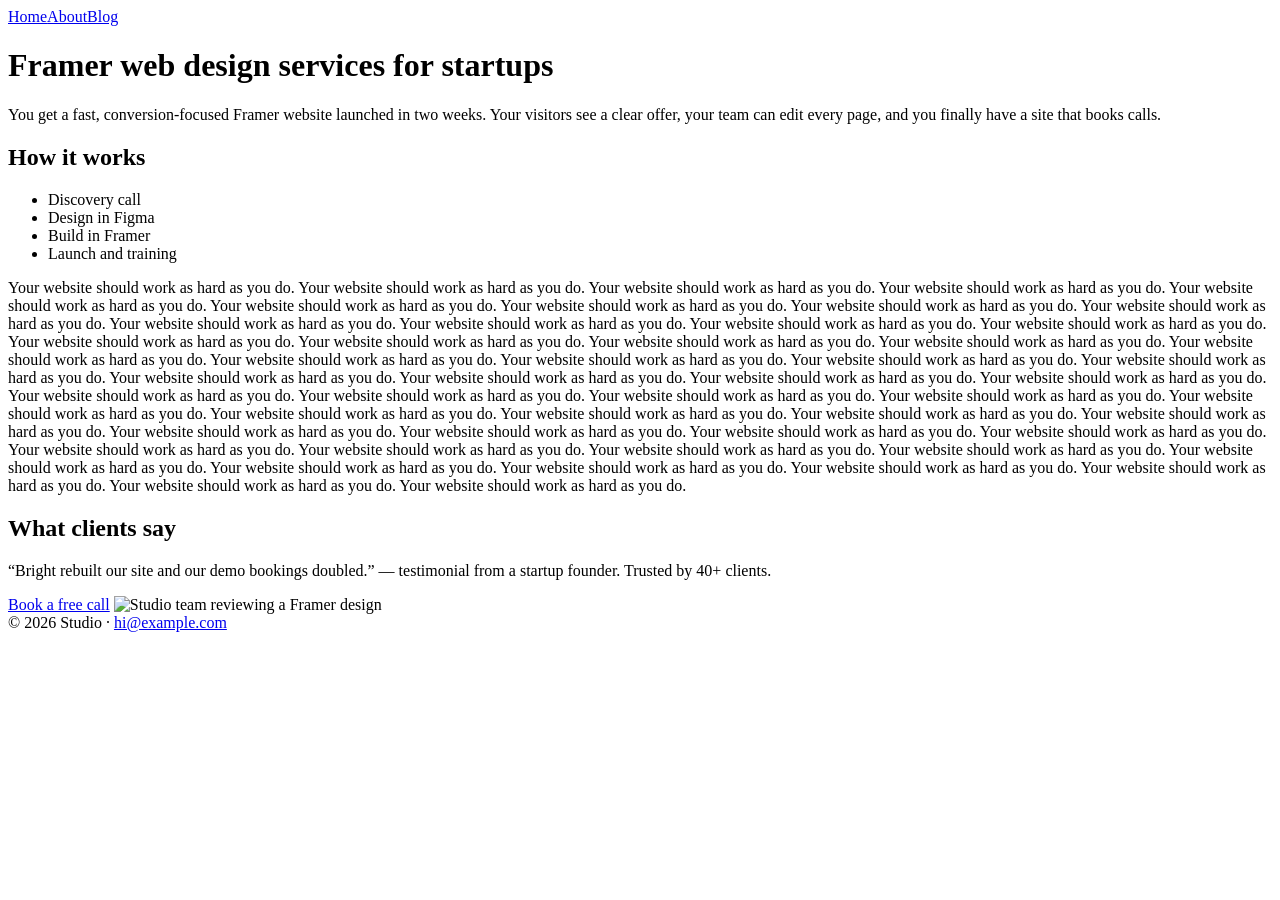
==== tests/fixture_site/services/index.html @ 6aa47b78 "Website audit agent-public" ====
<!DOCTYPE html><html lang="en"><head><meta charset="utf-8"><meta name="viewport" content="width=device-width, initial-scale=1">
<title>Framer Web Design Services for Startups | Studio</title>
<meta name="description" content="Framer web design services for startups: fast, conversion-focused websites launched in two weeks, with copy, SEO setup and analytics included.">
<link rel="canonical" href="http://localhost:8765/services/"></head><body>
<header><nav><a href="/">Home</a><a href="/about/">About</a><a href="/blog/">Blog</a></nav></header>
<main><h1>Framer web design services for startups</h1>
<p>You get a fast, conversion-focused Framer website launched in two weeks. Your visitors see a clear offer, your team can edit every page, and you finally have a site that books calls.</p>
<h2>How it works</h2><ul><li>Discovery call</li><li>Design in Figma</li><li>Build in Framer</li><li>Launch and training</li></ul>
<p>Your website should work as hard as you do. Your website should work as hard as you do. Your website should work as hard as you do. Your website should work as hard as you do. Your website should work as hard as you do. Your website should work as hard as you do. Your website should work as hard as you do. Your website should work as hard as you do. Your website should work as hard as you do. Your website should work as hard as you do. Your website should work as hard as you do. Your website should work as hard as you do. Your website should work as hard as you do. Your website should work as hard as you do. Your website should work as hard as you do. Your website should work as hard as you do. Your website should work as hard as you do. Your website should work as hard as you do. Your website should work as hard as you do. Your website should work as hard as you do. Your website should work as hard as you do. Your website should work as hard as you do. Your website should work as hard as you do. Your website should work as hard as you do. Your website should work as hard as you do. Your website should work as hard as you do. Your website should work as hard as you do. Your website should work as hard as you do. Your website should work as hard as you do. Your website should work as hard as you do. Your website should work as hard as you do. Your website should work as hard as you do. Your website should work as hard as you do. Your website should work as hard as you do. Your website should work as hard as you do. Your website should work as hard as you do. Your website should work as hard as you do. Your website should work as hard as you do. Your website should work as hard as you do. Your website should work as hard as you do. Your website should work as hard as you do. Your website should work as hard as you do. Your website should work as hard as you do. Your website should work as hard as you do. Your website should work as hard as you do. Your website should work as hard as you do. Your website should work as hard as you do. Your website should work as hard as you do. Your website should work as hard as you do. Your website should work as hard as you do. </p>
<h2>What clients say</h2><p>“Bright rebuilt our site and our demo bookings doubled.” — testimonial from a startup founder. Trusted by 40+ clients.</p>
<a href="https://calendly.com/bright/intro" class="btn">Book a free call</a>
<img src="/team.webp" alt="Studio team reviewing a Framer design">
<script>gtag('event','generate_lead')</script>
</main><footer>© 2026 Studio · <a href="mailto:hi@example.com">hi@example.com</a></footer></body></html>
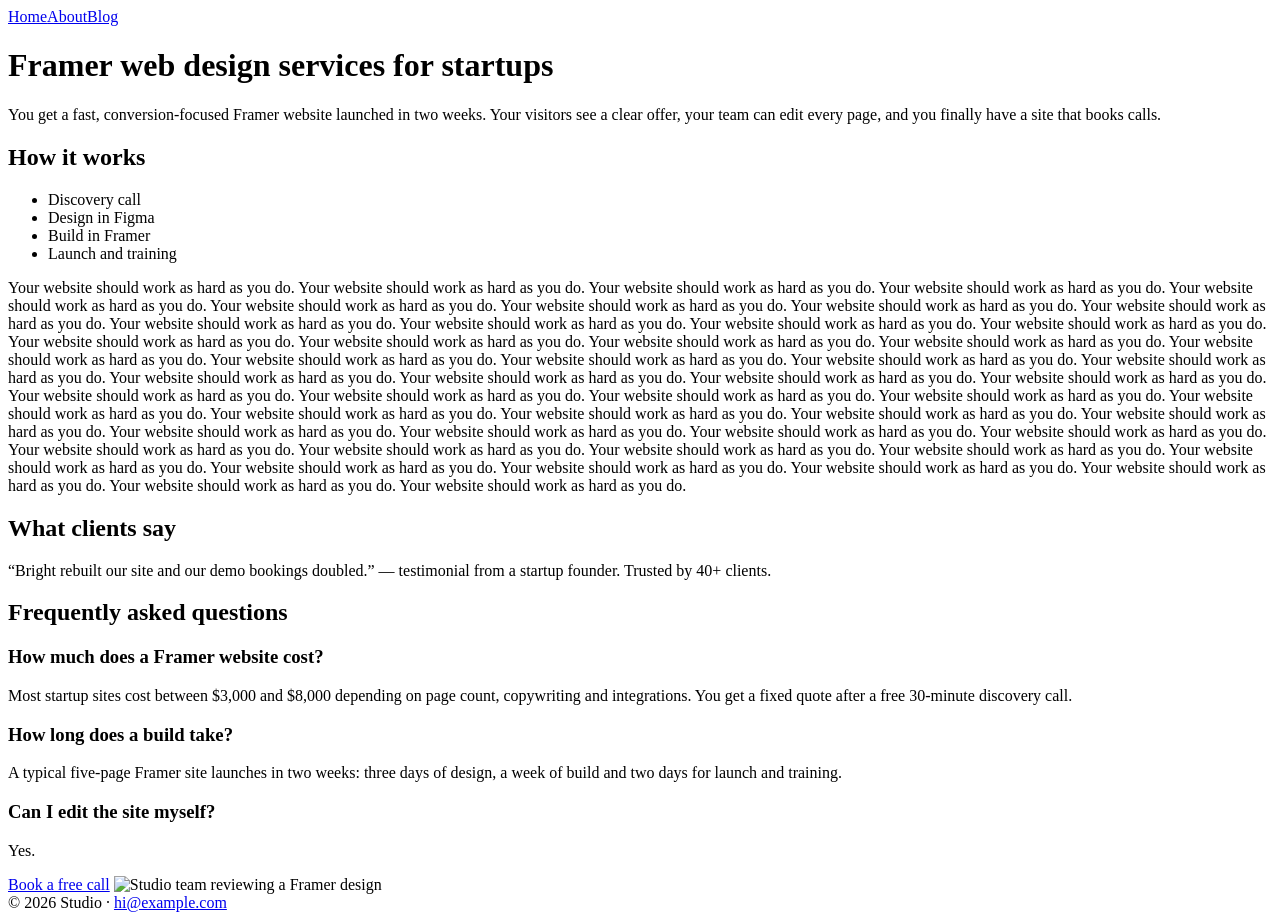
==== commit de53d9ec: "AuditPilot v2: redesign + AEO audit" ====
--- a/tests/fixture_site/services/index.html
+++ b/tests/fixture_site/services/index.html
@@ -8,6 +8,10 @@
 <h2>How it works</h2><ul><li>Discovery call</li><li>Design in Figma</li><li>Build in Framer</li><li>Launch and training</li></ul>
 <p>Your website should work as hard as you do. Your website should work as hard as you do. Your website should work as hard as you do. Your website should work as hard as you do. Your website should work as hard as you do. Your website should work as hard as you do. Your website should work as hard as you do. Your website should work as hard as you do. Your website should work as hard as you do. Your website should work as hard as you do. Your website should work as hard as you do. Your website should work as hard as you do. Your website should work as hard as you do. Your website should work as hard as you do. Your website should work as hard as you do. Your website should work as hard as you do. Your website should work as hard as you do. Your website should work as hard as you do. Your website should work as hard as you do. Your website should work as hard as you do. Your website should work as hard as you do. Your website should work as hard as you do. Your website should work as hard as you do. Your website should work as hard as you do. Your website should work as hard as you do. Your website should work as hard as you do. Your website should work as hard as you do. Your website should work as hard as you do. Your website should work as hard as you do. Your website should work as hard as you do. Your website should work as hard as you do. Your website should work as hard as you do. Your website should work as hard as you do. Your website should work as hard as you do. Your website should work as hard as you do. Your website should work as hard as you do. Your website should work as hard as you do. Your website should work as hard as you do. Your website should work as hard as you do. Your website should work as hard as you do. Your website should work as hard as you do. Your website should work as hard as you do. Your website should work as hard as you do. Your website should work as hard as you do. Your website should work as hard as you do. Your website should work as hard as you do. Your website should work as hard as you do. Your website should work as hard as you do. Your website should work as hard as you do. Your website should work as hard as you do. </p>
 <h2>What clients say</h2><p>“Bright rebuilt our site and our demo bookings doubled.” — testimonial from a startup founder. Trusted by 40+ clients.</p>
+<h2>Frequently asked questions</h2>
+<h3>How much does a Framer website cost?</h3><p>Most startup sites cost between $3,000 and $8,000 depending on page count, copywriting and integrations. You get a fixed quote after a free 30-minute discovery call.</p>
+<h3>How long does a build take?</h3><p>A typical five-page Framer site launches in two weeks: three days of design, a week of build and two days for launch and training.</p>
+<h3>Can I edit the site myself?</h3><p>Yes.</p>
 <a href="https://calendly.com/bright/intro" class="btn">Book a free call</a>
 <img src="/team.webp" alt="Studio team reviewing a Framer design">
 <script>gtag('event','generate_lead')</script>
